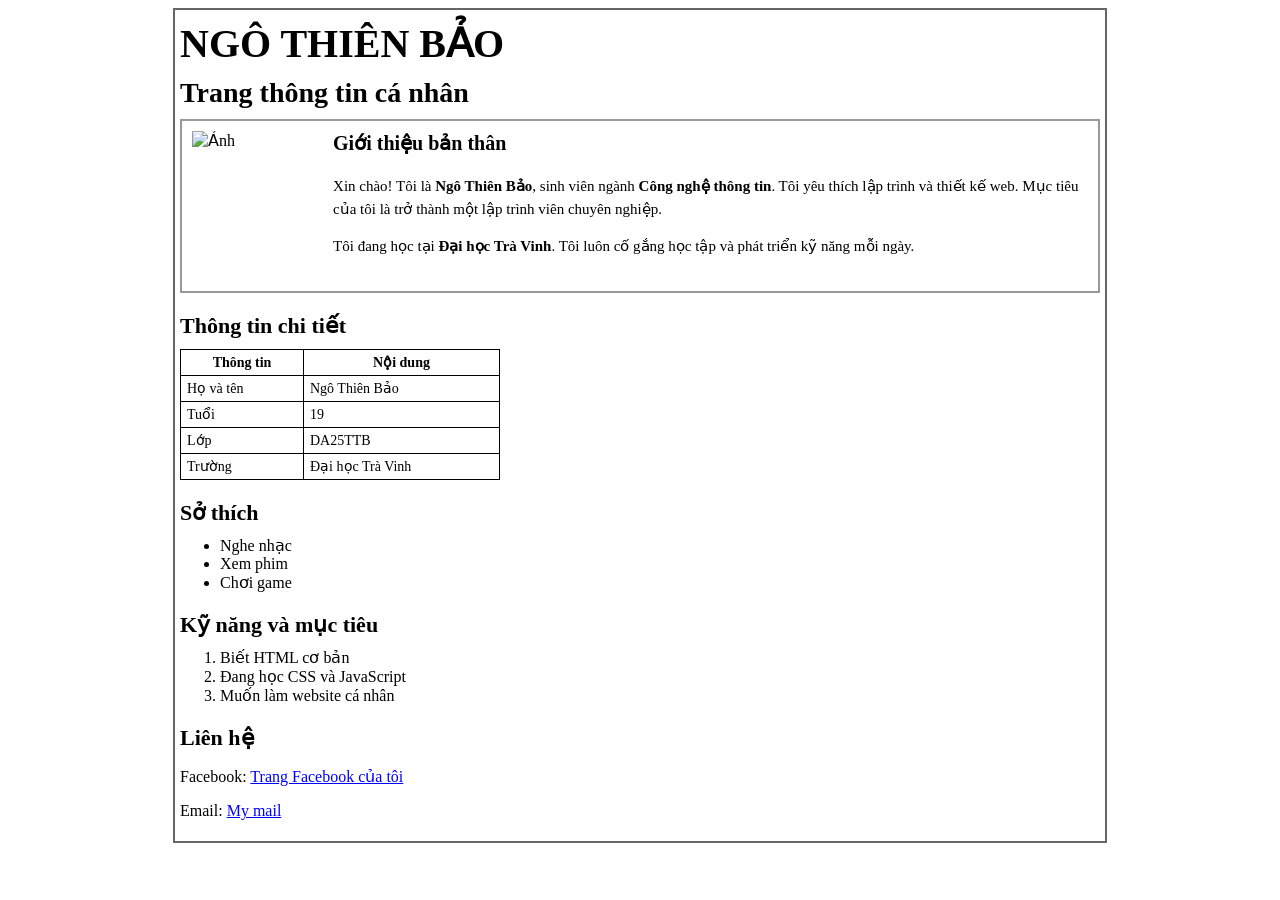
==== index.html @ e8494adc "first upload" ====
<!DOCTYPE html>
<html lang="vi">
<head>
    <meta charset="UTF-8">
    <meta name="viewport" content="width=device-width, initial-scale=1.0">
    <title>Trang thông tin cá nhân</title>
    <link rel="stylesheet" href="css/style.css">
</head>

<body>

    <div class="container">

        <h1>NGÔ THIÊN BẢO</h1>

        <h2>Trang thông tin cá nhân</h2>

        <div class="intro-box">

            <img class="avatar"
                src="assets/images/110125014.jpg"
                alt="Ảnh">

            <div class="intro-content">

                <h3>Giới thiệu bản thân</h3>

                <p>
                    Xin chào! Tôi là <b>Ngô Thiên Bảo</b>, sinh viên ngành
                    <b>Công nghệ thông tin</b>. Tôi yêu thích lập trình và thiết kế web.
                    Mục tiêu của tôi là trở thành một lập trình viên chuyên nghiệp.
                </p>

                <p>
                    Tôi đang học tại <b>Đại học Trà Vinh</b>. Tôi luôn cố gắng học tập
                    và phát triển kỹ năng mỗi ngày.
                </p>

            </div>
        </div>

        <div class="section-title">Thông tin chi tiết</div>

        <table>
            <tr>
                <th>Thông tin</th>
                <th>Nội dung</th>
            </tr>

            <tr>
                <td>Họ và tên</td>
                <td>Ngô Thiên Bảo</td>
            </tr>

            <tr>
                <td>Tuổi</td>
                <td>19</td>
            </tr>

            <tr>
                <td>Lớp</td>
                <td>DA25TTB</td>
            </tr>

            <tr>
                <td>Trường</td>
                <td>Đại học Trà Vinh</td>
            </tr>
        </table>

        <div class="section-title">Sở thích</div>

        <ul>
            <li>Nghe nhạc</li>
            <li>Xem phim</li>
            <li>Chơi game</li>
        </ul>

        <div class="section-title">Kỹ năng và mục tiêu</div>

        <ol>
            <li>Biết HTML cơ bản</li>
            <li>Đang học CSS và JavaScript</li>
            <li>Muốn làm website cá nhân</li>
        </ol>

        <div class="section-title">Liên hệ</div>

        <p>
            Facebook:
            <a href="https://www.facebook.com/share/1CvfacrsVr/">Trang Facebook của tôi</a>
        </p>

        <p>
            Email:
            <a href="mailto:bngo7385@gmail.com">My mail</a>
        </p>

    </div>

</body>
</html>
---- css/style.css ----
body {
    font-family: "Times New Roman", serif;
    background-color: white;
}

.container {
    width: 920px;
    margin: 5px auto;
    border: 2px solid #666;
    background-color: white;
    padding: 5px;
}

h1 {
    margin: 5px 0;
    font-size: 40px;
    font-weight: bold;
}

h2 {
    margin: 10px 0;
    font-size: 28px;
    font-weight: bold;
}

.intro-box {
    border: 2px solid #999;
    background-color: white;
    padding: 10px;
    display: flex;
    align-items: flex-start;
}

.avatar {
    width: 180px;
    height: 150px;
    margin-right: 15px;
}

.intro-content h3 {
    margin-top: 0;
    font-size: 20px;
}

.intro-content p {
    font-size: 15px;
    line-height: 1.5;
}

.section-title {
    margin-top: 20px;
    margin-bottom: 10px;
    font-size: 22px;
    font-weight: bold;
}

table {
    border-collapse: collapse;
    width: 320px;
    background-color: white;
}

table,
th,
td {
    border: 1px solid black;
}

th,
td {
    padding: 4px 6px;
    font-size: 14px;
}

ul,
ol {
    margin-top: 5px;
}

a {
    color: blue;
}
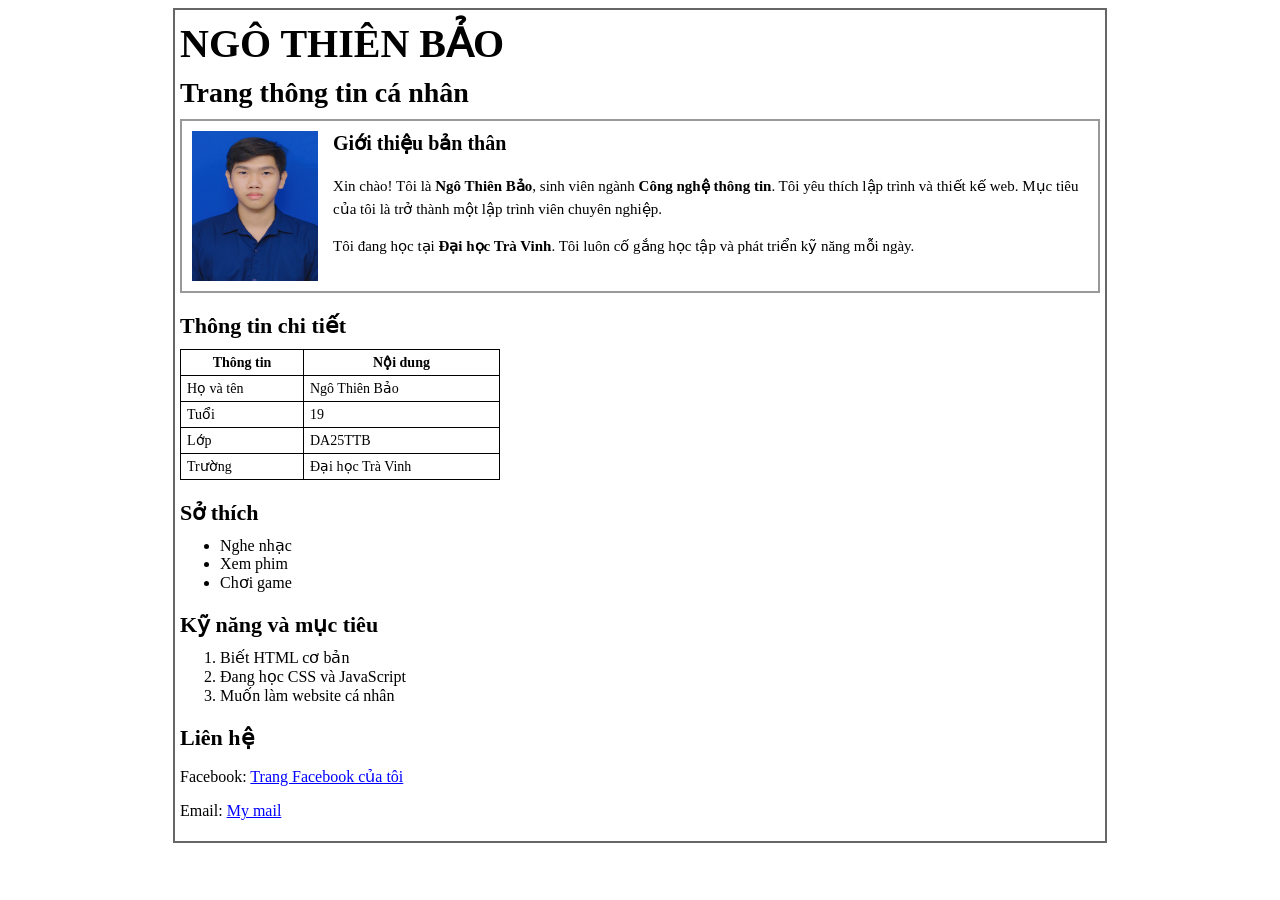
==== commit 6b1dc1a9: "update code" ====
--- a/index.html
+++ b/index.html
@@ -18,7 +18,7 @@
         <div class="intro-box">
 
             <img class="avatar"
-                src="assets/images/110125014.jpg"
+                src="assets/images/110125014.JPG"
                 alt="Ảnh">
 
             <div class="intro-content">
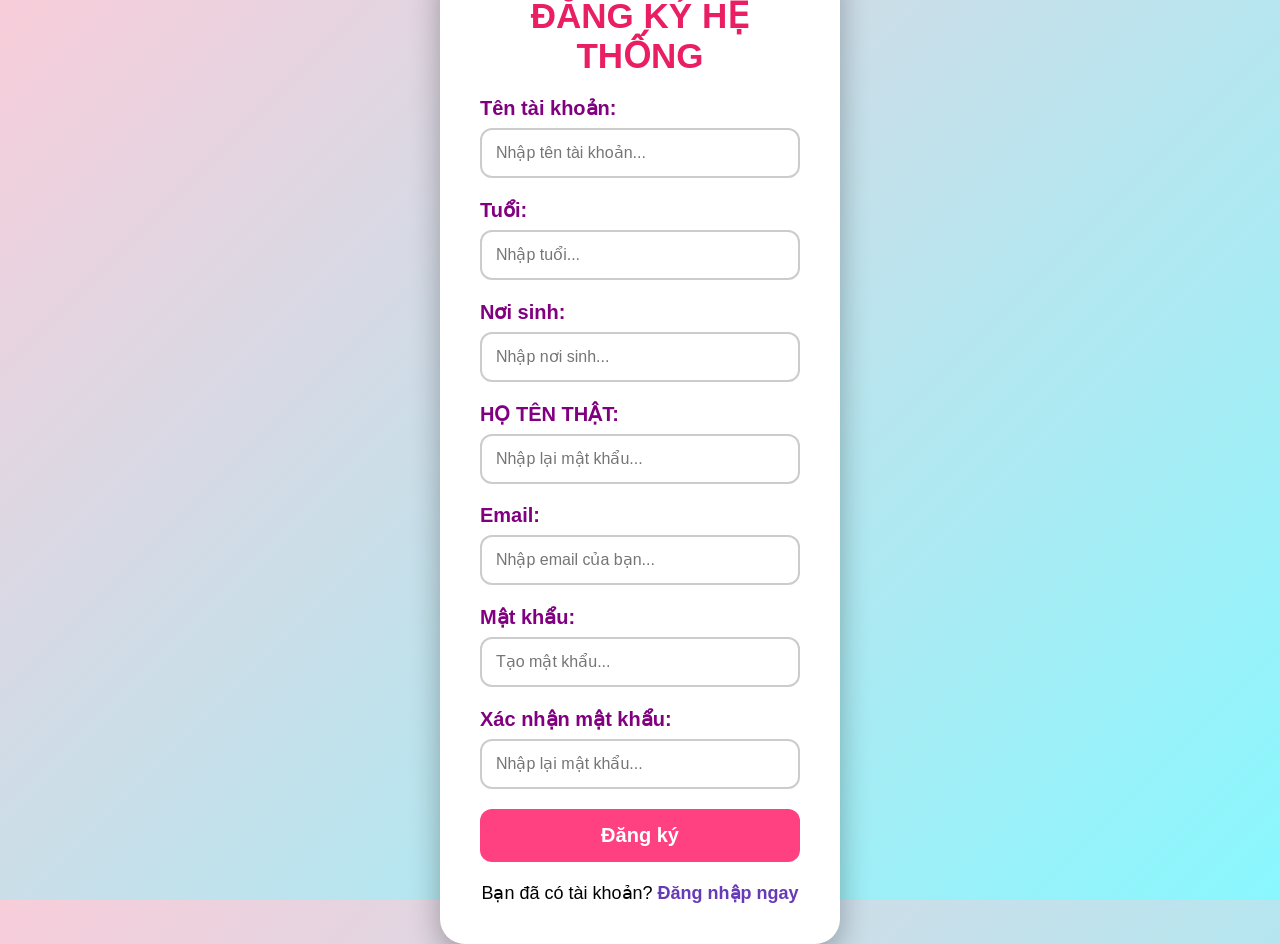
==== commit ef710f50: "new up" ====
--- a/index.html
+++ b/index.html
@@ -3,100 +3,59 @@
 <head>
     <meta charset="UTF-8">
     <meta name="viewport" content="width=device-width, initial-scale=1.0">
-    <title>Trang thông tin cá nhân</title>
-    <link rel="stylesheet" href="css/style.css">
+    <title>Đăng Ký Tài Khoản</title>
+    <link rel="stylesheet" href="css/style1.css"> 
 </head>
-
 <body>
 
-    <div class="container">
-
-        <h1>NGÔ THIÊN BẢO</h1>
-
-        <h2>Trang thông tin cá nhân</h2>
-
-        <div class="intro-box">
-
-            <img class="avatar"
-                src="assets/images/110125014.JPG"
-                alt="Ảnh">
-
-            <div class="intro-content">
-
-                <h3>Giới thiệu bản thân</h3>
-
-                <p>
-                    Xin chào! Tôi là <b>Ngô Thiên Bảo</b>, sinh viên ngành
-                    <b>Công nghệ thông tin</b>. Tôi yêu thích lập trình và thiết kế web.
-                    Mục tiêu của tôi là trở thành một lập trình viên chuyên nghiệp.
-                </p>
-
-                <p>
-                    Tôi đang học tại <b>Đại học Trà Vinh</b>. Tôi luôn cố gắng học tập
-                    và phát triển kỹ năng mỗi ngày.
-                </p>
-
-            </div>
+<div class="container">
+    <div class="login-box">
+    <form id="frmLogin" action="#" method="POST">
+        <h2 id="title">ĐĂNG KÝ HỆ THỐNG</h2>
+        <div class="form-control">
+            <label for="txtRegisterUser">Tên tài khoản:</label>
+            <input type="text" id="txtRegisterUser" placeholder="Nhập tên tài khoản..." required>
         </div>
-
-        <div class="section-title">Thông tin chi tiết</div>
-
-        <table>
-            <tr>
-                <th>Thông tin</th>
-                <th>Nội dung</th>
-            </tr>
-
-            <tr>
-                <td>Họ và tên</td>
-                <td>Ngô Thiên Bảo</td>
-            </tr>
-
-            <tr>
-                <td>Tuổi</td>
-                <td>19</td>
-            </tr>
-
-            <tr>
-                <td>Lớp</td>
-                <td>DA25TTB</td>
-            </tr>
-
-            <tr>
-                <td>Trường</td>
-                <td>Đại học Trà Vinh</td>
-            </tr>
-        </table>
-
-        <div class="section-title">Sở thích</div>
-
-        <ul>
-            <li>Nghe nhạc</li>
-            <li>Xem phim</li>
-            <li>Chơi game</li>
-        </ul>
-
-        <div class="section-title">Kỹ năng và mục tiêu</div>
-
-        <ol>
-            <li>Biết HTML cơ bản</li>
-            <li>Đang học CSS và JavaScript</li>
-            <li>Muốn làm website cá nhân</li>
-        </ol>
-
-        <div class="section-title">Liên hệ</div>
-
-        <p>
-            Facebook:
-            <a href="https://www.facebook.com/share/1CvfacrsVr/">Trang Facebook của tôi</a>
+        
+		<div class="form-control">
+            <label for="txtRegisterPassConfirm">Tuổi:</label>
+            <input type="text" id="txtNumber" placeholder="Nhập tuổi..." required>
+        </div>
+		
+		<div class="form-control">
+            <label for="txtRegisterPassConfirm">Nơi sinh:</label>
+            <input type="text" id="txt" placeholder="Nhập nơi sinh..." required>
+        </div>
+		
+		<div class="form-control">
+            <label for="txtRegisterPassConfirm">HỌ TÊN THẬT:</label>
+            <input type="text" id="txtRegisterPassConfirm" placeholder="Nhập lại mật khẩu..." required>
+        </div>
+		
+        <div class="form-control">
+            <label for="txtRegisterEmail">Email:</label>
+            <input type="email" id="txtRegisterEmail" placeholder="Nhập email của bạn..." required>
+        </div>
+        
+        <div class="form-control">
+            <label for="txtRegisterPass">Mật khẩu:</label>
+            <input type="password" id="txtRegisterPass" placeholder="Tạo mật khẩu..." required>
+        </div>
+        
+        <div class="form-control">
+            <label for="txtRegisterPassConfirm">Xác nhận mật khẩu:</label>
+            <input type="password" id="txtRegisterPassConfirm" placeholder="Nhập lại mật khẩu..." required>
+        </div>
+        
+        <input type="submit" class="button" value="Đăng ký">
+        
+       
+        <p class="switch-form">
+            Bạn đã có tài khoản? <a href="html/page2.html">Đăng nhập ngay</a>
         </p>
-
-        <p>
-            Email:
-            <a href="mailto:bngo7385@gmail.com">My mail</a>
-        </p>
-
-    </div>
+    </form>
+    </div>
+</div>
 
 </body>
 </html>
--- a/css/style1.css
+++ b/css/style1.css
@@ -0,0 +1,85 @@
+*{
+    margin:0;
+    padding:0;
+    box-sizing:border-box;
+    font-family: Arial, Helvetica, sans-serif;
+}
+body{
+    height:100vh;
+    display:flex;
+    justify-content:center;
+    align-items:center;
+    background: linear-gradient(135deg,#f8cdda,#89f7fe);
+}
+.container{
+    width:100%;
+    display:flex;
+    justify-content:center;
+    align-items:center;
+}
+.login-box{
+    width:400px;
+height: 90%;
+    background:white;
+    padding:40px;
+    border-radius:25px;
+    box-shadow:0 10px 30px rgba(0,0,0,0.3);
+}
+#title{
+    text-align:center;
+    color:#e91e63;
+    font-size:35px;
+    margin-bottom:20px;
+}
+.form-control{
+    margin-bottom:20px;
+}
+label{
+    display:block;
+    margin-bottom:8px;
+    font-size:20px;
+    font-weight:bold;
+    color:purple;
+}
+input{
+    width:100%;
+    padding:14px;
+    border-radius:12px;
+    border:2px solid #ccc;
+    font-size:16px;
+    transition:0.3s;
+}
+input:focus{
+    outline:none;
+    border-color:#e91e63;
+    box-shadow:0 0 8px rgba(233,30,99,0.5);
+}
+.button{
+    width:100%;
+    padding:15px;
+    border:none;
+    border-radius:12px;
+    background:#ff4081;
+    color:white;
+    font-size:20px;
+    font-weight:bold;
+    cursor:pointer;
+    transition:0.3s;
+}
+.button:hover{
+    background:#e91e63;
+    transform:scale(1.02);
+}
+.switch-form{
+    text-align:center;
+    margin-top:20px;
+    font-size:18px;
+}
+.switch-form a{
+    color:#673ab7;
+    font-weight:bold;
+    text-decoration:none;
+}
+.switch-form a:hover{
+    text-decoration:underline;
+}
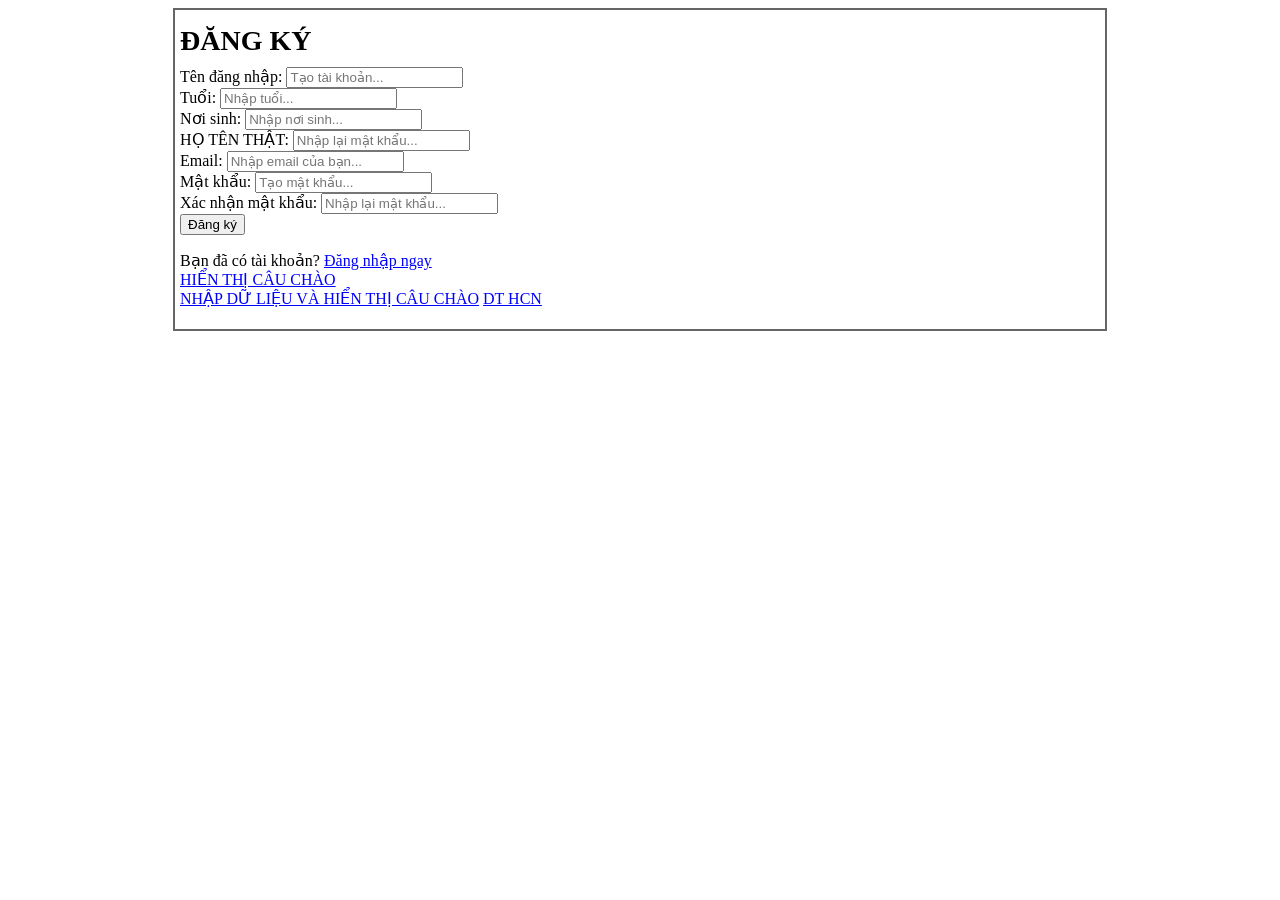
==== commit 2b0dfadf: "themnoidung" ====
--- a/index.html
+++ b/index.html
@@ -4,17 +4,16 @@
     <meta charset="UTF-8">
     <meta name="viewport" content="width=device-width, initial-scale=1.0">
     <title>Đăng Ký Tài Khoản</title>
-    <link rel="stylesheet" href="css/style1.css"> 
+    <link rel="stylesheet" href="css/style.css"> 
 </head>
 <body>
 
 <div class="container">
-    <div class="login-box">
     <form id="frmLogin" action="#" method="POST">
-        <h2 id="title">ĐĂNG KÝ HỆ THỐNG</h2>
+        <h2 id="title">ĐĂNG KÝ</h2>
         <div class="form-control">
-            <label for="txtRegisterUser">Tên tài khoản:</label>
-            <input type="text" id="txtRegisterUser" placeholder="Nhập tên tài khoản..." required>
+            <label for="txtRegisterUser">Tên đăng nhập:</label>
+            <input type="text" id="txtRegisterUser" placeholder="Tạo tài khoản..." required>
         </div>
         
 		<div class="form-control">
@@ -51,11 +50,12 @@
         
        
         <p class="switch-form">
-            Bạn đã có tài khoản? <a href="html/page2.html">Đăng nhập ngay</a>
+            Bạn đã có tài khoản? <a href="page2.html">Đăng nhập ngay</a> <br>
+                  <a href="html/page3.html">HIỂN THỊ CÂU CHÀO</a> <br>
+                  <a href="html/page4.html">NHẬP DỮ LIỆU VÀ HIỂN THỊ CÂU CHÀO</a>
+                  <a href="html/page5.html">DT HCN</a>
         </p>
     </form>
-    </div>
 </div>
-
 </body>
 </html>
--- a/css/style.css
+++ b/css/style.css
@@ -0,0 +1,82 @@
+body {
+    font-family: "Times New Roman", serif;
+    background-color: white;
+}
+
+.container {
+    width: 920px;
+    margin: 5px auto;
+    border: 2px solid #666;
+    background-color: white;
+    padding: 5px;
+}
+
+h1 {
+    margin: 5px 0;
+    font-size: 40px;
+    font-weight: bold;
+}
+
+h2 {
+    margin: 10px 0;
+    font-size: 28px;
+    font-weight: bold;
+}
+
+.intro-box {
+    border: 2px solid #999;
+    background-color: white;
+    padding: 10px;
+    display: flex;
+    align-items: flex-start;
+}
+
+.avatar {
+    width: 180px;
+    height: 150px;
+    margin-right: 15px;
+}
+
+.intro-content h3 {
+    margin-top: 0;
+    font-size: 20px;
+}
+
+.intro-content p {
+    font-size: 15px;
+    line-height: 1.5;
+}
+
+.section-title {
+    margin-top: 20px;
+    margin-bottom: 10px;
+    font-size: 22px;
+    font-weight: bold;
+}
+
+table {
+    border-collapse: collapse;
+    width: 320px;
+    background-color: white;
+}
+
+table,
+th,
+td {
+    border: 1px solid black;
+}
+
+th,
+td {
+    padding: 4px 6px;
+    font-size: 14px;
+}
+
+ul,
+ol {
+    margin-top: 5px;
+}
+
+a {
+    color: blue;
+}
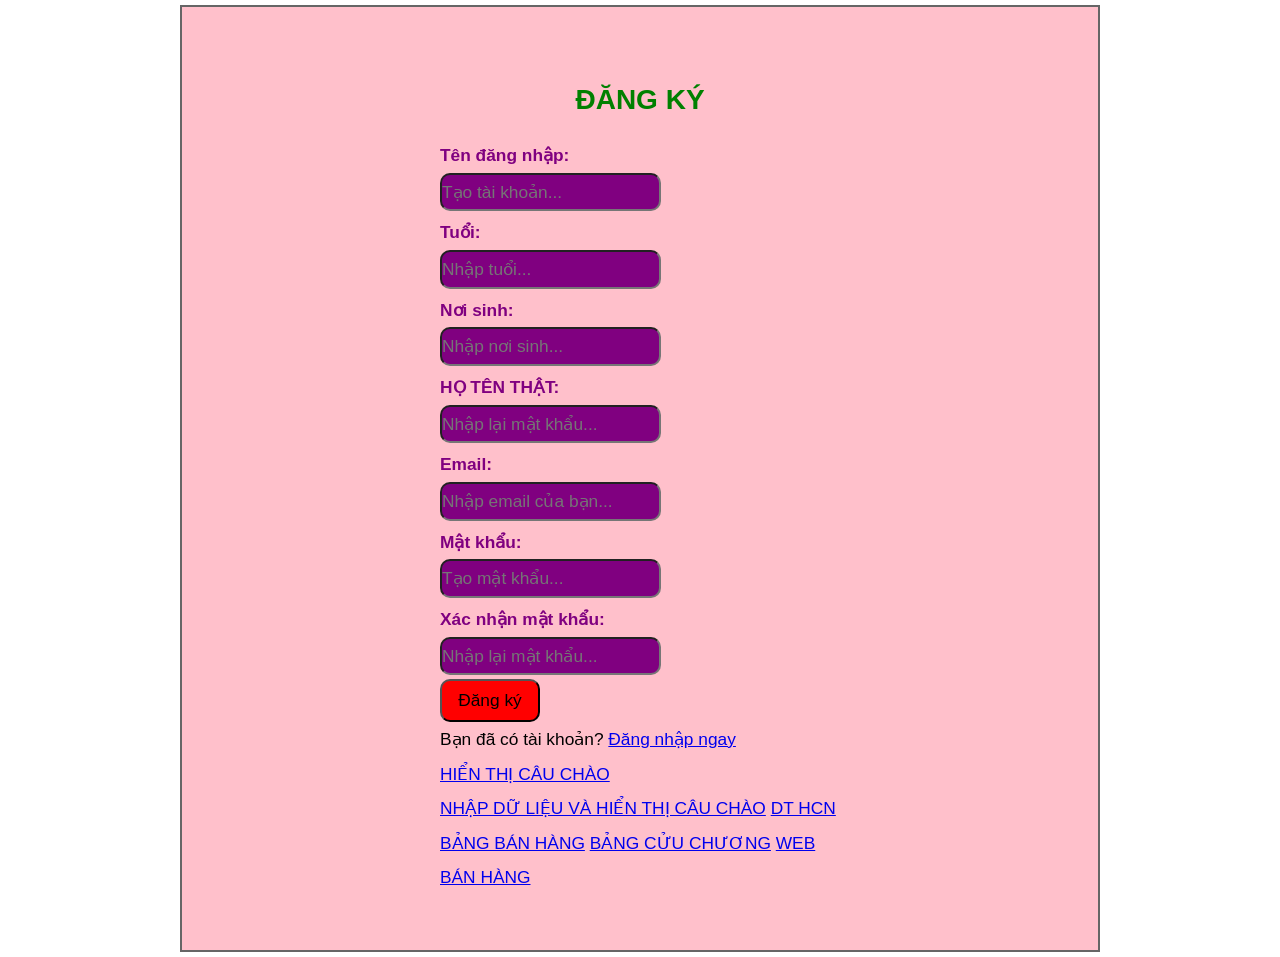
==== commit b9e8da26: "bosung" ====
--- a/index.html
+++ b/index.html
@@ -53,7 +53,10 @@
             Bạn đã có tài khoản? <a href="page2.html">Đăng nhập ngay</a> <br>
                   <a href="html/page3.html">HIỂN THỊ CÂU CHÀO</a> <br>
                   <a href="html/page4.html">NHẬP DỮ LIỆU VÀ HIỂN THỊ CÂU CHÀO</a>
-                  <a href="html/page5.html">DT HCN</a>
+                  <a href="html/page5.html">DT HCN</a>
+                  <a href="html/page6.html">BẢNG BÁN HÀNG</a>
+                  <a href="html/page7.html">BẢNG CỬU CHƯƠNG</a>
+                  <a href="html/page8.html">WEB BÁN HÀNG</a>
         </p>
     </form>
 </div>
--- a/css/style.css
+++ b/css/style.css
@@ -1,82 +1,60 @@
-body {
-    font-family: "Times New Roman", serif;
-    background-color: white;
+*{
+	margin:0;
+	padding:0;
+	font-family: Arial, Helvetica, sans-serif;
+	font-size:13pt;
+	line-height:2;
+	box-sizing: border-box;
 }
 
+#title{
+	text-align: center;
+	color:green;
+}
 .container {
     width: 920px;
     margin: 5px auto;
     border: 2px solid #666;
-    background-color: white;
+    background-color: pink;
     padding: 5px;
+	align-items:center;
 }
-
-h1 {
-    margin: 5px 0;
-    font-size: 40px;
-    font-weight: bold;
+form#frmLogin{
+	padding: 50px;
+	max-width:500px;
+	width:100%;
+	margin: auto;
 }
-
 h2 {
     margin: 10px 0;
     font-size: 28px;
-    font-weight: bold;
+    font-weight: bolder;
 }
+label{
+	display: block;
+	font-weight: bolder;
+	color:purple;
+	
+}
+.form-control{
+	width:100%;
+	margin: 4px 0px;
 
-.intro-box {
-    border: 2px solid #999;
-    background-color: white;
-    padding: 10px;
-    display: flex;
-    align-items: flex-start;
 }
-
-.avatar {
-    width: 180px;
-    height: 150px;
-    margin-right: 15px;
+.button{
+	padding:2px;
+	width:100px;
+	background-color:red;
+	border-radius:10px;
 }
-
-.intro-content h3 {
-    margin-top: 0;
-    font-size: 20px;
+.button:hover{
+	background-color:yellow;
 }
-
-.intro-content p {
-    font-size: 15px;
-    line-height: 1.5;
+input{
+	border-radius:10px;
+	background-color:purple;
+	
 }
-
-.section-title {
-    margin-top: 20px;
-    margin-bottom: 10px;
-    font-size: 22px;
-    font-weight: bold;
-}
-
-table {
-    border-collapse: collapse;
-    width: 320px;
-    background-color: white;
-}
-
-table,
-th,
-td {
-    border: 1px solid black;
-}
-
-th,
-td {
-    padding: 4px 6px;
-    font-size: 14px;
-}
-
-ul,
-ol {
-    margin-top: 5px;
-}
-
-a {
-    color: blue;
+#txtUsername{
+	font-weight:100px;
 }
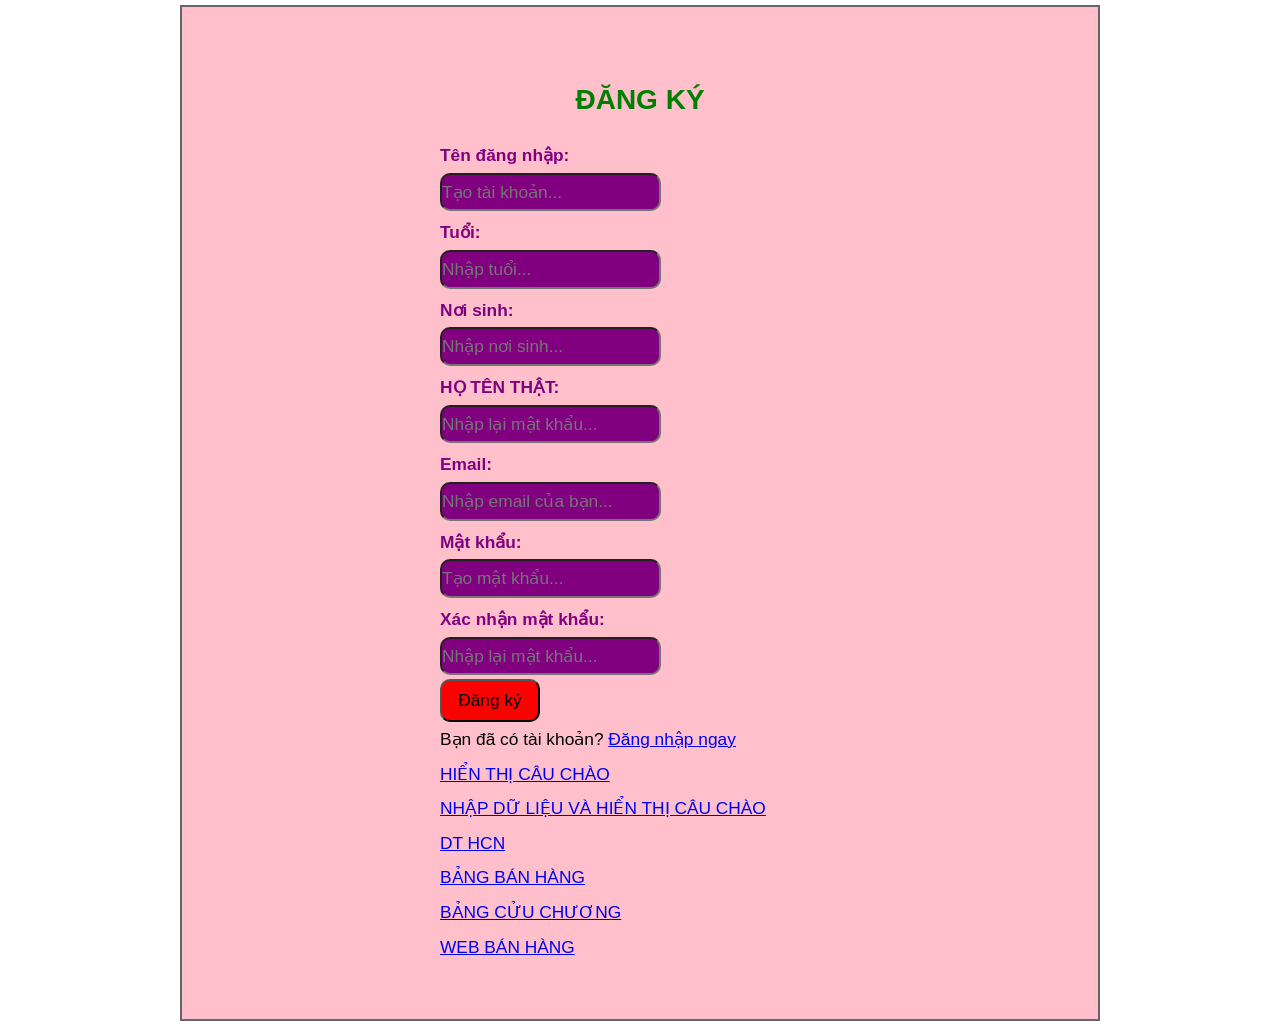
==== commit 8db88a6a: "0606" ====
--- a/index.html
+++ b/index.html
@@ -52,11 +52,11 @@
         <p class="switch-form">
             Bạn đã có tài khoản? <a href="page2.html">Đăng nhập ngay</a> <br>
                   <a href="html/page3.html">HIỂN THỊ CÂU CHÀO</a> <br>
-                  <a href="html/page4.html">NHẬP DỮ LIỆU VÀ HIỂN THỊ CÂU CHÀO</a>
-                  <a href="html/page5.html">DT HCN</a>
-                  <a href="html/page6.html">BẢNG BÁN HÀNG</a>
-                  <a href="html/page7.html">BẢNG CỬU CHƯƠNG</a>
-                  <a href="html/page8.html">WEB BÁN HÀNG</a>
+                  <a href="html/page4.html">NHẬP DỮ LIỆU VÀ HIỂN THỊ CÂU CHÀO</a><br>
+                  <a href="html/page5.html">DT HCN</a><br>
+                  <a href="html/page6.html">BẢNG BÁN HÀNG</a><br>
+                  <a href="html/page7.html">BẢNG CỬU CHƯƠNG</a><br>
+                  <a href="html/page8.html">WEB BÁN HÀNG</a><br>
         </p>
     </form>
 </div>
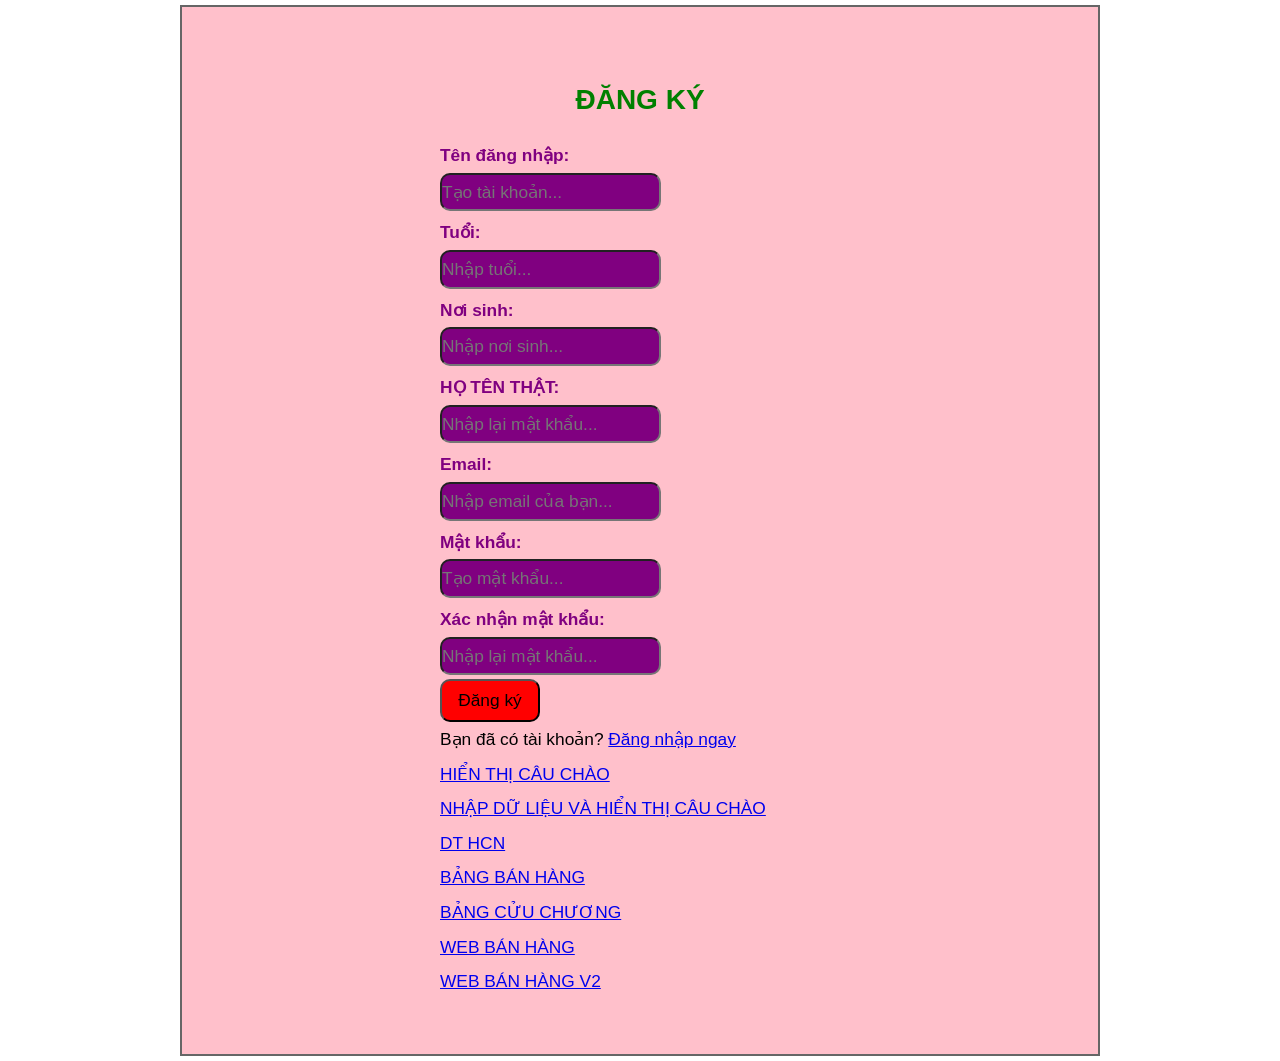
==== commit 8f009766: "110626" ====
--- a/index.html
+++ b/index.html
@@ -57,6 +57,7 @@
                   <a href="html/page6.html">BẢNG BÁN HÀNG</a><br>
                   <a href="html/page7.html">BẢNG CỬU CHƯƠNG</a><br>
                   <a href="html/page8.html">WEB BÁN HÀNG</a><br>
+                  <a href="html/page9.html">WEB BÁN HÀNG V2</a><br>
         </p>
     </form>
 </div>
